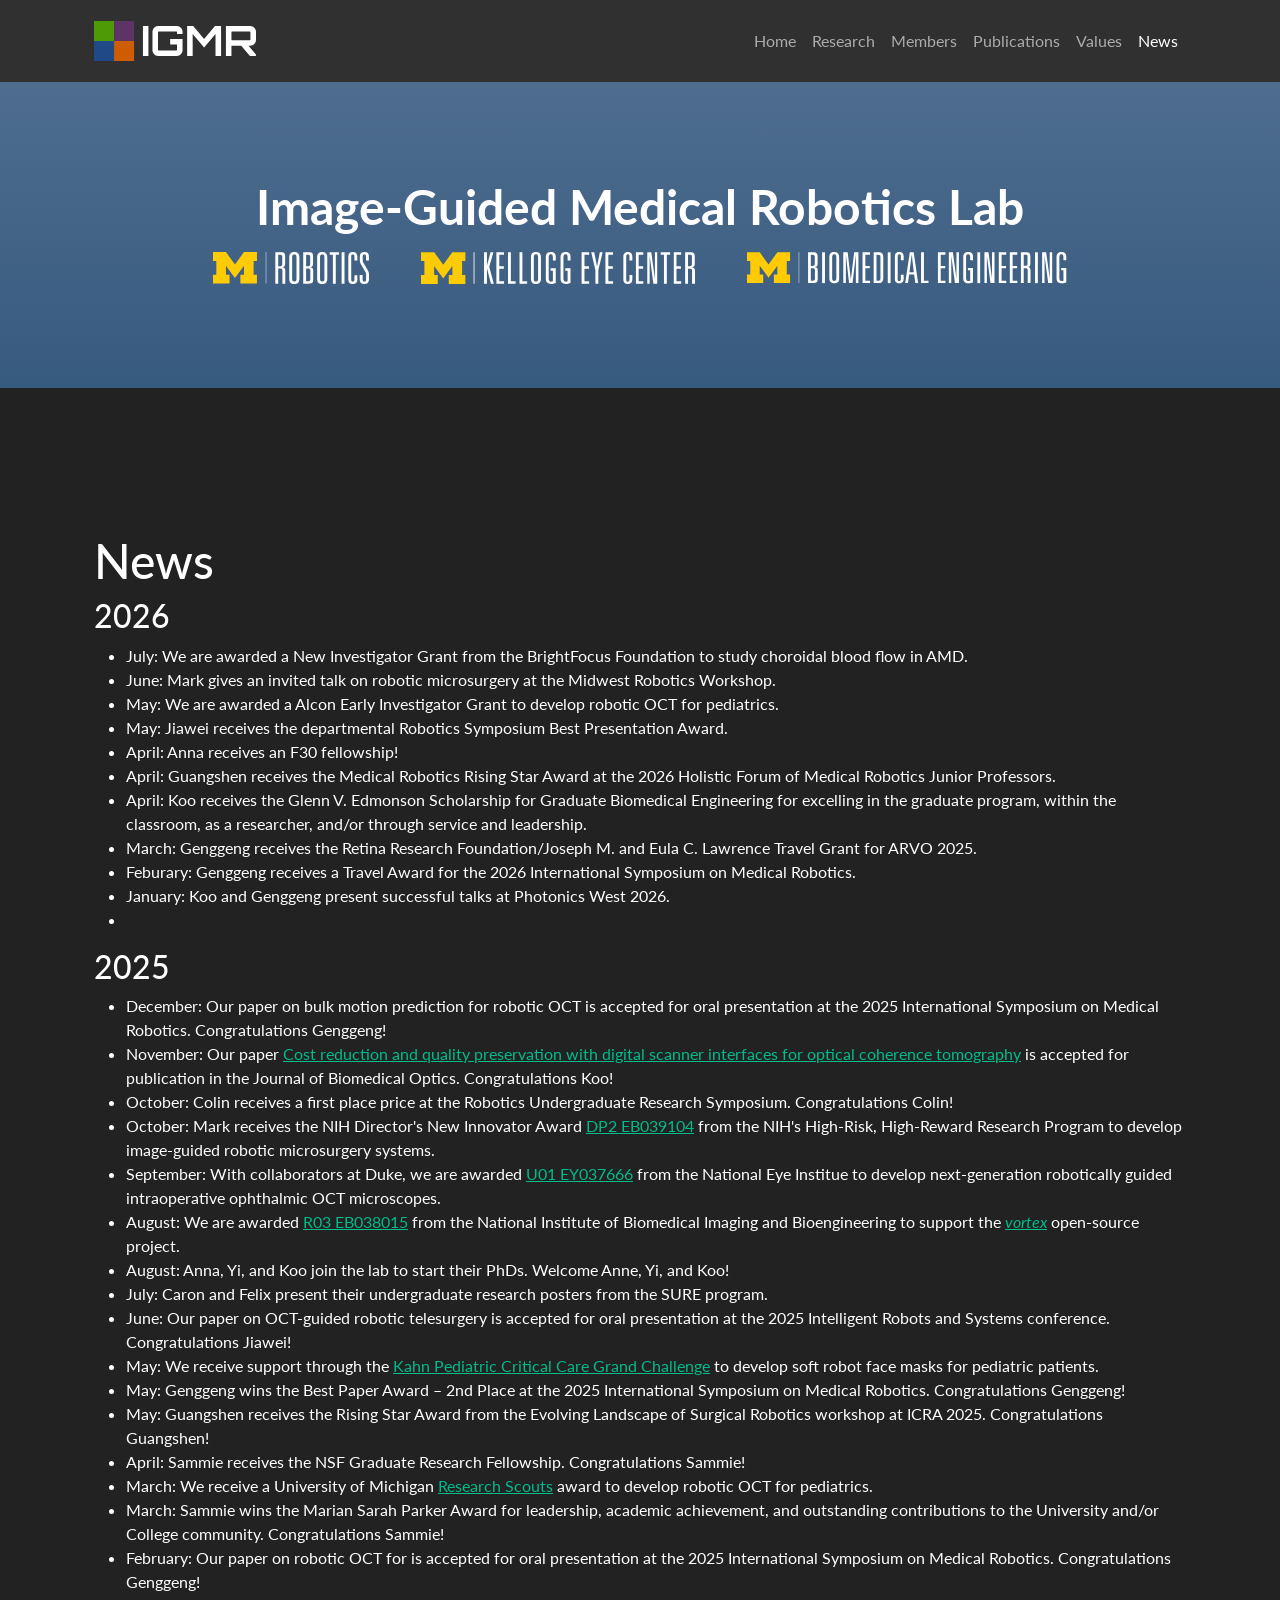
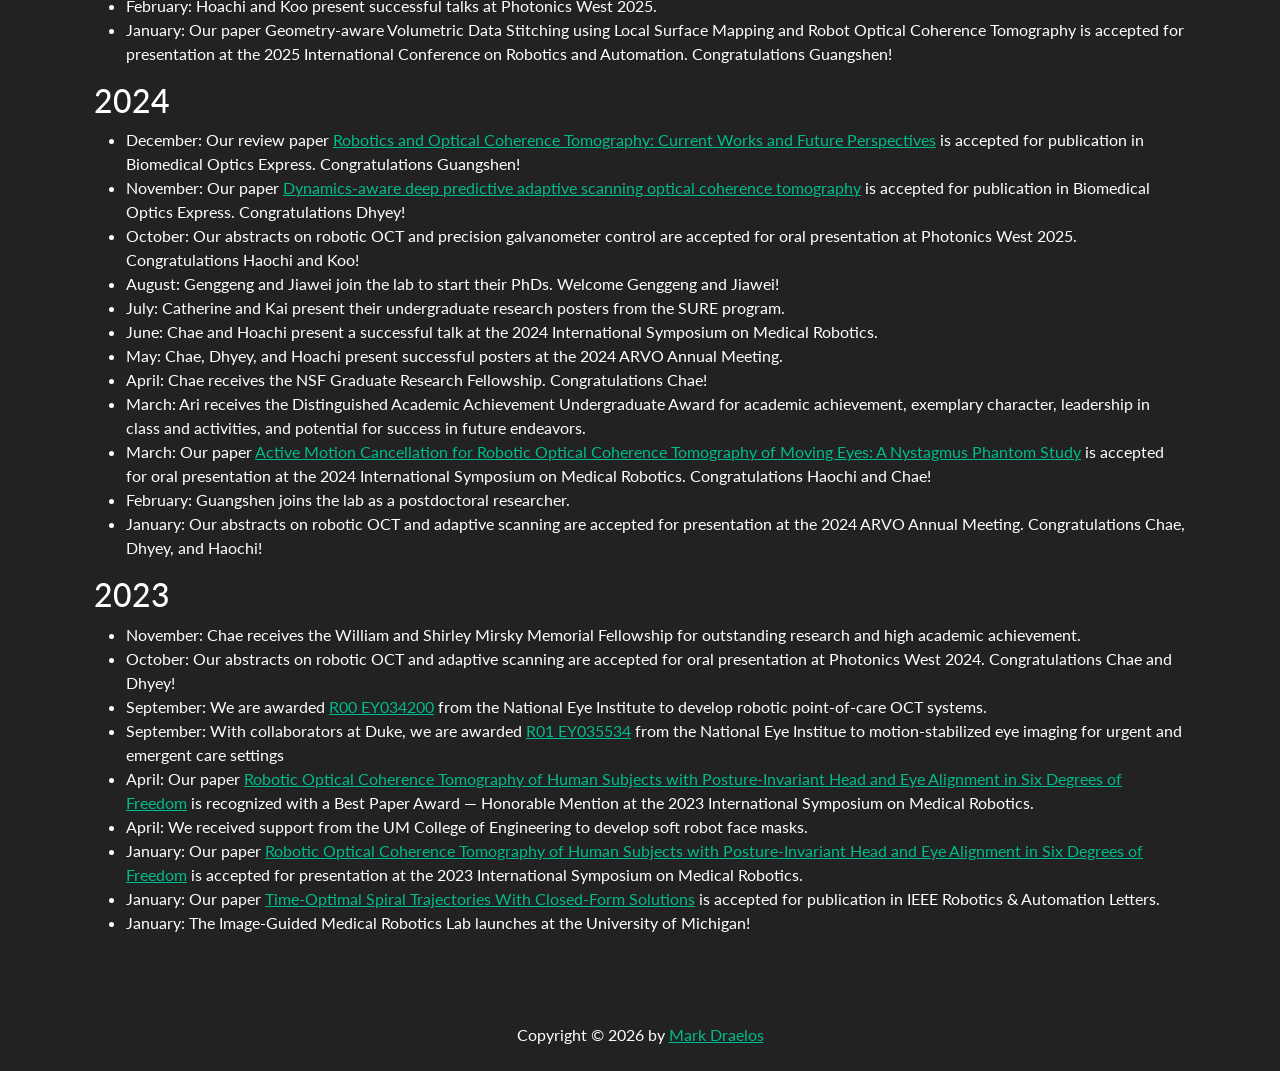
==== news/index.html @ 6473422f "initial commit" ====
<!DOCTYPE html>
<html lang="en">
    <head>
        <meta charset="utf-8" />
<meta name="viewport" content="width=device-width, initial-scale=1, shrink-to-fit=no" />
<meta name="description" content="Image-Guided Medical Robotics Lab" />
<meta name="author" content="" />

<title>News &mdash; Image-Guided Medical Robotics Lab</title>

<link rel="apple-touch-icon" sizes="180x180" href="/apple-touch-icon.png">
<link rel="icon" type="image/png" sizes="32x32" href="/favicon-32x32.png">
<link rel="icon" type="image/png" sizes="16x16" href="/favicon-16x16.png">
<link rel="manifest" href="/site.webmanifest">
<link rel="mask-icon" href="/safari-pinned-tab.svg" color="#00aba9">
<meta name="msapplication-TileColor" content="#00aba9">
<meta name="theme-color" content="#ffffff">

<link rel="stylesheet" href="/css/bootswatch-darkly.css" />
<!-- include after Bootstrap theme -->
<link rel="stylesheet" href="/css/styles.css" />
    </head>
    <body>
        <!-- Navigation-->
        <nav class="navbar navbar-expand-lg navbar-dark bg-dark fixed-top">
    <div class="container px-4">
        <a class="navbar-brand" href="/"><img class="img-fluid logo-header" src="/img/igmr-v3-horiz-path-white.svg" alt="IGMR Lab" /></a>
        <button class="navbar-toggler" type="button" data-bs-toggle="collapse" data-bs-target="#navbarResponsive" aria-controls="navbarResponsive" aria-expanded="false" aria-label="Toggle navigation"><span class="navbar-toggler-icon"></span></button>
        <div class="collapse navbar-collapse" id="navbarResponsive">
            <ul class="navbar-nav ms-auto">
                
                <li class="nav-item"><a class="nav-link " href="/">
                Home</a></li>
                
                <li class="nav-item"><a class="nav-link " href="/research/">
                Research</a></li>
                
                <li class="nav-item"><a class="nav-link " href="/members/">
                Members</a></li>
                
                <li class="nav-item"><a class="nav-link " href="/publications/">
                Publications</a></li>
                
                <li class="nav-item"><a class="nav-link " href="/values/">
                Values</a></li>
                
                <li class="nav-item"><a class="nav-link active" href="/news/">
                News</a></li>
                
            </ul>
        </div>
    </div>
</nav>

        <!-- Header-->
        <header class="bg-primary bg-gradient text-white">
            <div class="backdrop">
                <div class="container px-4">
                    <div class="row">
                        <div class="col-lg-12 text-center">
                            <h1 class="fw-bolder">Image-Guided Medical Robotics Lab</h1>
                            <a href="https://robotics.umich.edu/"><img class="mt-2 mx-4 my-2" style="height: 2rem" src="/img/MRobotics_informal_outlines_digital_dark.svg" alt="Michigan Robotics" /></a>
                            <a href="https://medicine.umich.edu/dept/ophthalmology"><img class="mt-2 mx-4 my-2" style="height: 2rem" src="/img/Kellogg-Eye_Logo-Informal-White.svg" alt="Kellogg Eye Center" /></a>
                            <a href="https://bme.umich.edu/"><img class="mt-2 mx-4 my-2" style="height: 2rem" src="/img/BME-informal-white.svg" alt="Michigan Biomedical Engineering" /></a>
                        </div>
                    </div>
                </div>
            </div>
        </header>
        <section>
    <div class="container px-4">
        <div class="row gx-4">
            <div class="col-lg-12 align-self-center">

                <h1>News</h1>

                <h3>2026</h3>
                <ul>
                    <li>July: We are awarded a New Investigator Grant from the BrightFocus Foundation to study choroidal blood flow in AMD.</li>
                    <li>June: Mark gives an invited talk on robotic microsurgery at the Midwest Robotics Workshop.</li>
                    <li>May: We are awarded a Alcon Early Investigator Grant to develop robotic OCT for pediatrics.</li>
                    <li>May: Jiawei receives the departmental Robotics Symposium Best Presentation Award.</li>
                    <li>April: Anna receives an F30 fellowship!</li>
                    <li>April: Guangshen receives the Medical Robotics Rising Star Award at the 2026 Holistic Forum of Medical Robotics Junior Professors.</li>
                    <li>April: Koo receives the Glenn V. Edmonson Scholarship for Graduate Biomedical Engineering for excelling in the graduate program, within the classroom, as a researcher, and/or through service and leadership.</li>
                    <li>March: Genggeng receives the Retina Research Foundation/Joseph M. and Eula C. Lawrence Travel Grant for ARVO 2025.</li>
                    <li>Feburary: Genggeng receives a Travel Award for the 2026 International Symposium on Medical Robotics.</li>
                    <li>January: Koo and Genggeng present successful talks at Photonics West 2026.<li>
                </ul>

                <h3>2025</h3>
                <ul>
                    <li>December: Our paper on bulk motion prediction for robotic OCT  is accepted for oral presentation at the 2025 International Symposium on Medical Robotics. Congratulations Genggeng!</li>
                    <li>November: Our paper <a href="https://doi.org/10.1117/1.JBO.30.11.115005">Cost reduction and quality preservation with digital scanner interfaces for optical coherence tomography</a> is accepted for publication in the Journal of Biomedical Optics. Congratulations Koo!</li>
                    <li>October: Colin receives a first place price at the Robotics Undergraduate Research Symposium. Congratulations Colin!</li>
                    <li>October: Mark receives the NIH Director's New Innovator Award <a href="https://reporter.nih.gov/project-details/11173036">DP2 EB039104</a> from the NIH's High-Risk, High-Reward Research Program to develop image-guided robotic microsurgery systems.</li>
                    <li>September: With collaborators at Duke, we are awarded <a href="https://reporter.nih.gov/project-details/11195352">U01 EY037666</a> from the National Eye Institue to develop next-generation robotically guided intraoperative ophthalmic OCT microscopes.</li>
                    <li>August: We are awarded <a href="https://reporter.nih.gov/project-details/11238125">R03 EB038015</a> from the National Institute of Biomedical Imaging and Bioengineering to support the <a href="https://www.vortex-oct.dev"><i>vortex</i></a> open-source project.</li>
                    <li>August: Anna, Yi, and Koo join the lab to start their PhDs. Welcome Anne, Yi, and Koo!</li>
                    <li>July: Caron and Felix present their undergraduate research posters from the SURE program.</li>
                    <li>June: Our paper on OCT-guided robotic telesurgery is accepted for oral presentation at the 2025 Intelligent Robots and Systems conference. Congratulations Jiawei!</li>
                    <li>May: We receive support through the <a href="https://medresearch.umich.edu/research-news/announcing-2025-kahn-and-massey-grand-challenge-funded-teams">Kahn Pediatric Critical Care Grand Challenge</a> to develop soft robot face masks for pediatric patients.</li>
                    <li>May: Genggeng wins the Best Paper Award &ndash; 2nd Place at the 2025 International Symposium on Medical Robotics. Congratulations Genggeng!</li>
                    <li>May: Guangshen receives the Rising Star Award from the Evolving Landscape of Surgical Robotics workshop at ICRA 2025. Congratulations Guangshen!</li>
                    <li>April: Sammie receives the NSF Graduate Research Fellowship. Congratulations Sammie!</li>
                    <li>March: We receive a University of Michigan <a href="https://medresearch.umich.edu/office-research/about-office-research/research-scouts">Research Scouts</a> award to develop robotic OCT for pediatrics.</li>
                    <li>March: Sammie wins the Marian Sarah Parker Award for leadership, academic achievement, and outstanding contributions to the University and/or College community. Congratulations Sammie!</li>
                    <li>February: Our paper on robotic OCT for is accepted for oral presentation at the 2025 International Symposium on Medical Robotics. Congratulations Genggeng!</li>
                    <li>February: Hoachi and Koo present successful talks at Photonics West 2025.</li>
                    <li>January: Our paper Geometry-aware Volumetric Data Stitching using Local Surface Mapping and Robot Optical Coherence Tomography is accepted for presentation at the 2025 International Conference on Robotics and Automation. Congratulations Guangshen!</li>
                </ul>

                <h3>2024</h3>
                <ul>
                    <li>December: Our review paper <a href="https://doi.org/10.1364/BOE.547943">Robotics and Optical Coherence Tomography: Current Works and Future Perspectives<a> is accepted for publication in Biomedical Optics Express. Congratulations Guangshen!</li>
                    <li>November: Our paper <a href="https://doi.org/10.1364/BOE.545165">Dynamics-aware deep predictive adaptive scanning optical coherence tomography</a> is accepted for publication in Biomedical Optics Express. Congratulations Dhyey!</li>
                    <li>October: Our abstracts on robotic OCT and precision galvanometer control are accepted for oral presentation at Photonics West 2025. Congratulations Haochi and Koo!</li>
                    <li>August: Genggeng and Jiawei join the lab to start their PhDs. Welcome Genggeng and Jiawei!</li>
                    <li>July: Catherine and Kai present their undergraduate research posters from the SURE program.</li>
                    <li>June: Chae and Hoachi present a successful talk at the 2024 International Symposium on Medical Robotics.</li>
                    <li>May: Chae, Dhyey, and Hoachi present successful posters at the 2024 ARVO Annual Meeting.</li>
                    <li>April: Chae receives the NSF Graduate Research Fellowship. Congratulations Chae!</li>
                    <li>March: Ari receives the Distinguished Academic Achievement Undergraduate Award for academic achievement, exemplary character, leadership in class and activities, and potential for success in future endeavors.</li>
                    <li>March: Our paper <a href="https://doi.org/10.1109/ISMR63436.2024.10585590">Active Motion Cancellation for Robotic Optical Coherence Tomography of Moving Eyes: A Nystagmus Phantom Study</a> is accepted for oral presentation at the 2024 International Symposium on Medical Robotics. Congratulations Haochi and Chae!</li>
                    <li>February: Guangshen joins the lab as a postdoctoral researcher.</li>
                    <li>January: Our abstracts on robotic OCT and adaptive scanning are accepted for presentation at the 2024 ARVO Annual Meeting. Congratulations Chae, Dhyey, and Haochi!</li>
                </ul>

                <h3>2023</h3>
                <ul>
                    <li>November: Chae receives the William and Shirley Mirsky Memorial Fellowship for outstanding research and high academic achievement.</li>
                    <li>October: Our abstracts on robotic OCT and adaptive scanning are accepted for oral presentation at Photonics West 2024. Congratulations Chae and Dhyey!</li>
                    <li>September: We are awarded <a href="https://reporter.nih.gov/project-details/10878635">R00 EY034200</a> from the National Eye Institute to develop robotic point-of-care OCT systems.</li>
                    <li>September: With collaborators at Duke, we are awarded <a href="https://reporter.nih.gov/project-details/10752596">R01 EY035534</a> from the National Eye Institue to motion-stabilized eye imaging for urgent and emergent care settings</li>
                    <li>April: Our paper <a href="https://doi.org/10.1109/ISMR57123.2023.10130250">Robotic Optical Coherence Tomography of Human Subjects with Posture-Invariant Head and Eye Alignment in Six Degrees of Freedom</a> is recognized with a Best Paper Award &mdash; Honorable Mention at the 2023 International Symposium on Medical Robotics.</li>
                    <li>April: We received support from the UM College of Engineering to develop soft robot face masks.</li>
                    <li>January: Our paper <a href="https://doi.org/10.1109/ISMR57123.2023.10130250">Robotic Optical Coherence Tomography of Human Subjects with Posture-Invariant Head and Eye Alignment in Six Degrees of Freedom</a> is accepted for presentation at the 2023 International Symposium on Medical Robotics.</li>
                    <li>January: Our paper <a href="https://doi.org/10.1109/LRA.2023.3240361">Time-Optimal Spiral Trajectories With Closed-Form Solutions</a> is accepted for publication in IEEE Robotics &amp; Automation Letters.</li>
                    <li>January: The Image-Guided Medical Robotics Lab launches at the University of Michigan!</li>
                </ul>
            </div>
        </div>
    </div>
</section>

        <!-- Footer-->
        <footer class="py-4 mt-5">
    <div class="container px-4"><p class="m-0 text-center">Copyright &copy; 2026 by <a href="https://www-personal.umich.edu/~mdraelos/">Mark Draelos</a>
    </p></div>
</footer>

        <!-- Bootstrap core JS-->
        <script src="https://cdn.jsdelivr.net/npm/bootstrap@5.1.3/dist/js/bootstrap.bundle.min.js" integrity="sha384-ka7Sk0Gln4gmtz2MlQnikT1wXgYsOg+OMhuP+IlRH9sENBO0LRn5q+8nbTov4+1p" crossorigin="anonymous"></script>
        <!-- Core theme JS-->
        <script src="/js/scripts.js"></script>
    </body>
</html>
---- css/styles.css ----
.backdrop {
    /* background-image: url("/assets/backdrop.svg");
    background-position: center center;
    background-repeat: repeat-x;
    background-size: auto 75%; */

    padding-top: 6rem;
    padding-bottom: 6rem;
}

header {
    padding-top: 5.125rem;
    padding-bottom: 0em;
}

.logo-header {
    height: 2.5rem;
    margin-right: 0.5em;
}

section {
    padding-bottom: 0 !important;
}

/* ref: https://martinopilia.com/posts/2020/02/22/migration.html */
ol.bibliography {
    counter-reset: item;
    padding-left: 4rem;
}

ol.bibliography li {
    list-style-type: none;
    margin: 6pt 0;
}

ol.bibliography li:before {
    content: "[" counter(item) "] ";
    counter-increment: item;
    position: absolute;
    text-align: right;
    width: 3rem;
    margin-left: -4rem;
}

.img-feature {
    width: 100%;
    max-height: 20rem;
    object-fit: contain;
}
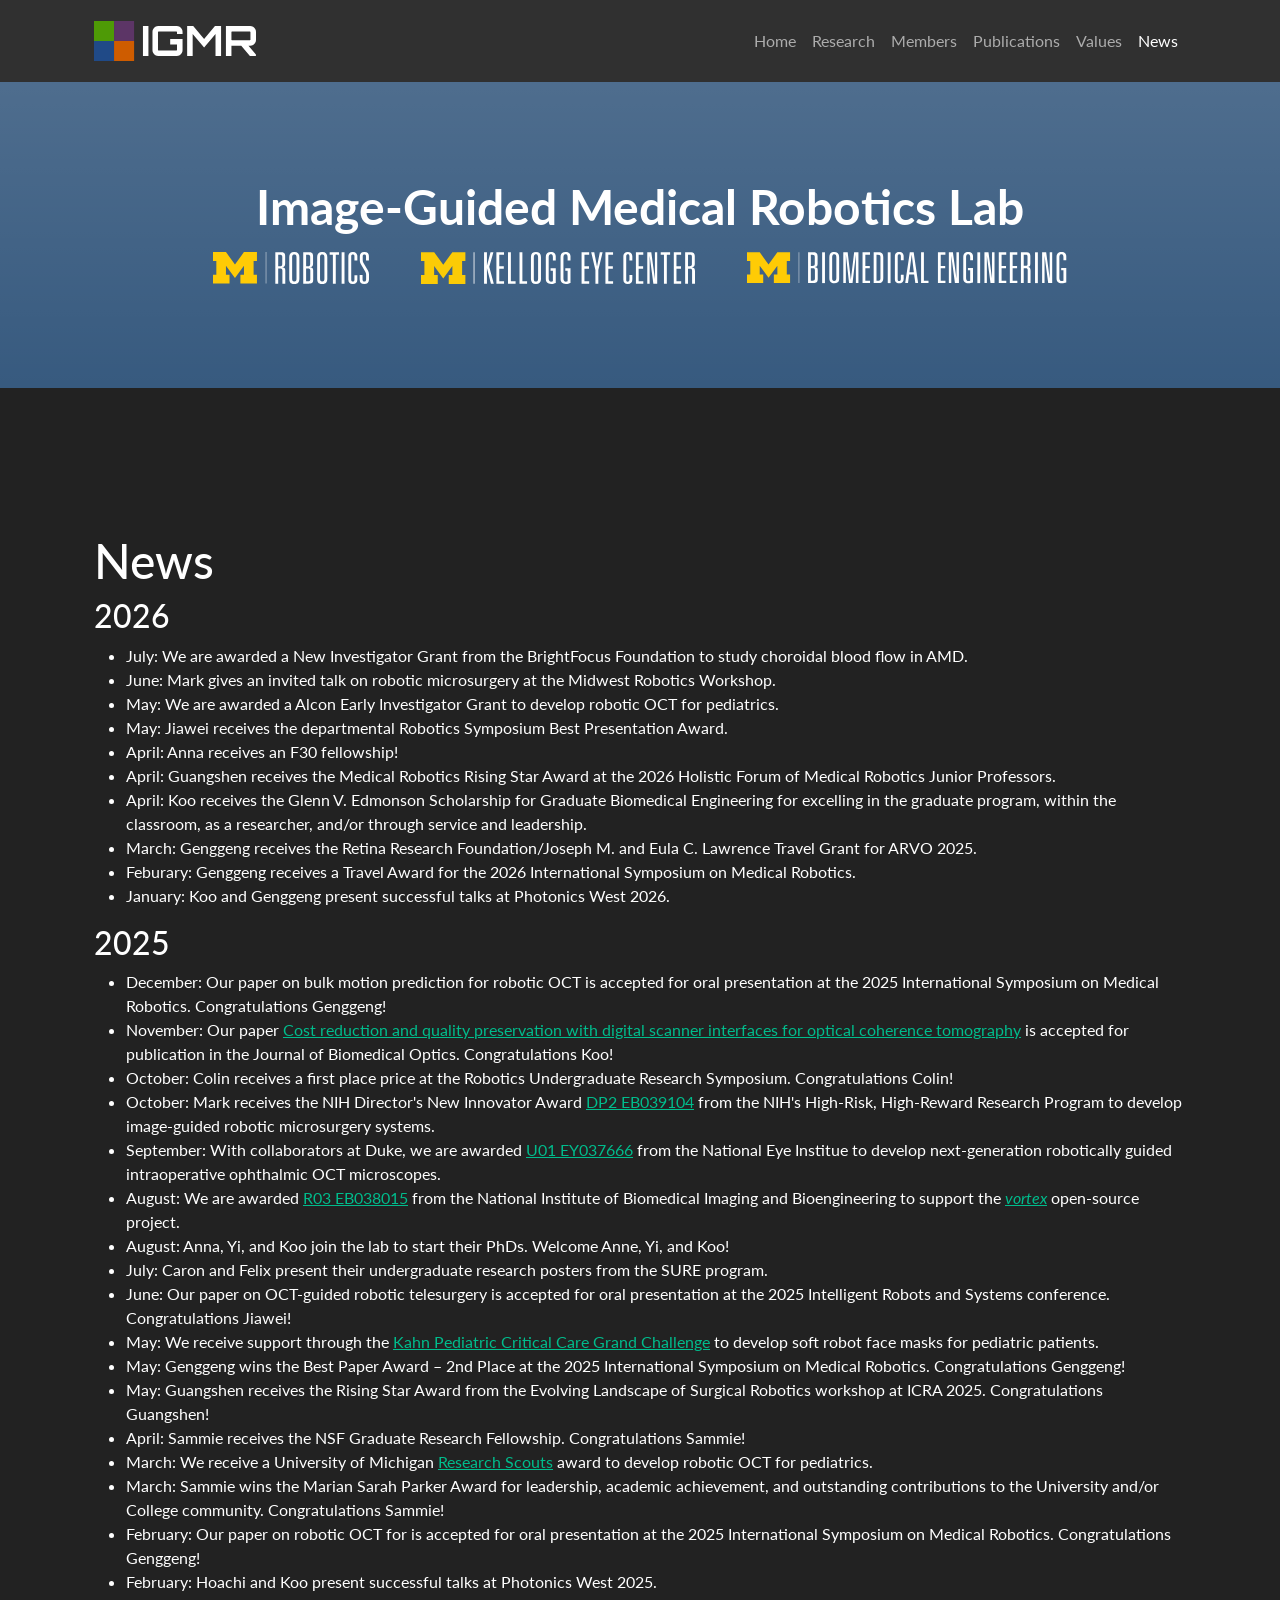
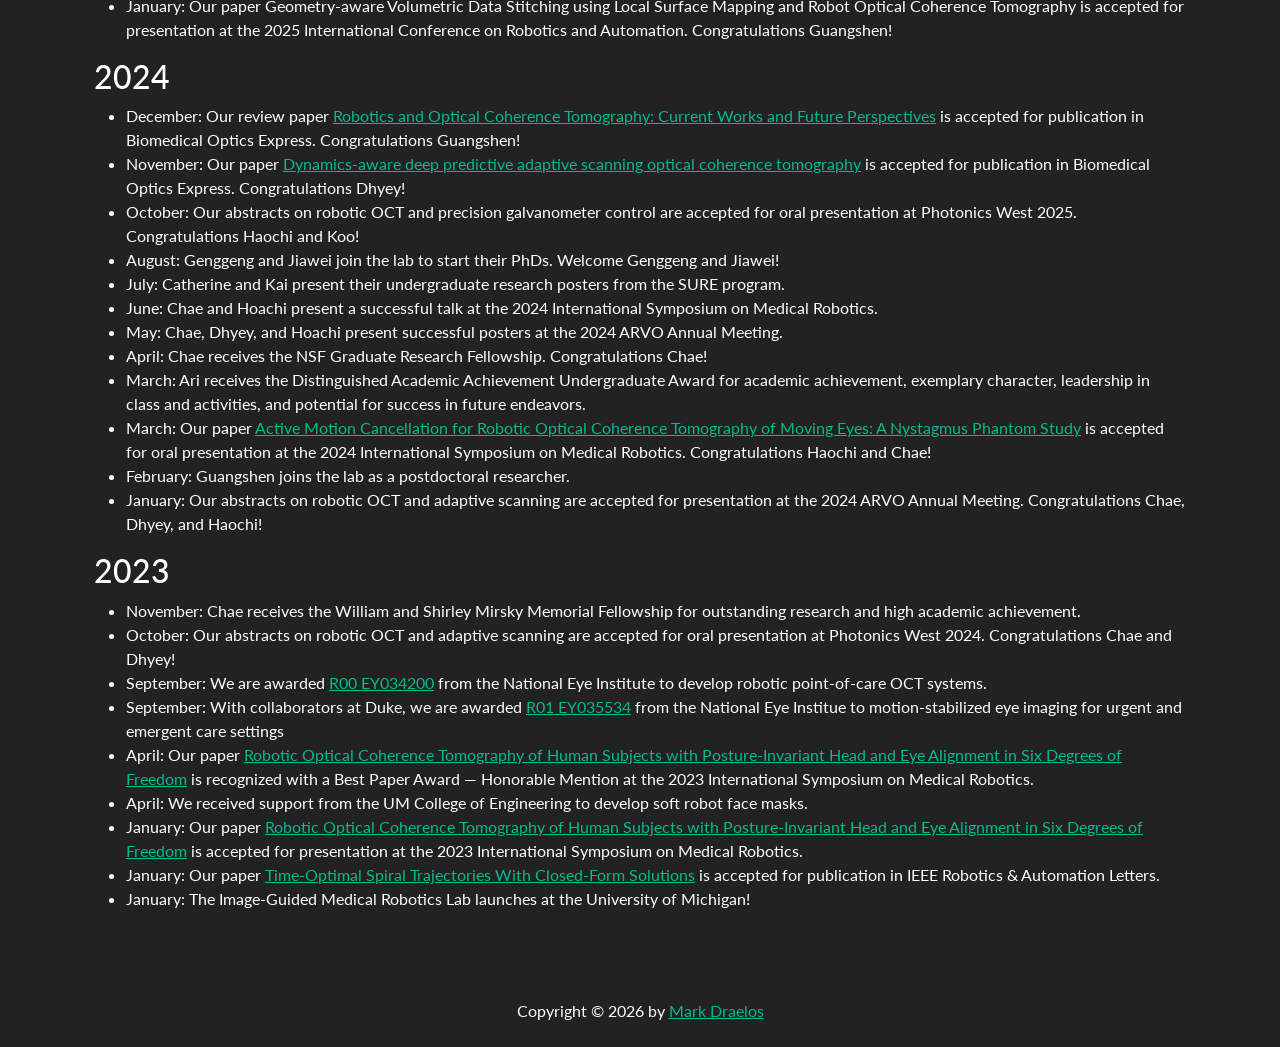
==== commit ba5226ce: "fix news and publications" ====
--- a/news/index.html
+++ b/news/index.html
@@ -85,7 +85,7 @@
                     <li>April: Koo receives the Glenn V. Edmonson Scholarship for Graduate Biomedical Engineering for excelling in the graduate program, within the classroom, as a researcher, and/or through service and leadership.</li>
                     <li>March: Genggeng receives the Retina Research Foundation/Joseph M. and Eula C. Lawrence Travel Grant for ARVO 2025.</li>
                     <li>Feburary: Genggeng receives a Travel Award for the 2026 International Symposium on Medical Robotics.</li>
-                    <li>January: Koo and Genggeng present successful talks at Photonics West 2026.<li>
+                    <li>January: Koo and Genggeng present successful talks at Photonics West 2026.</li>
                 </ul>
 
                 <h3>2025</h3>
